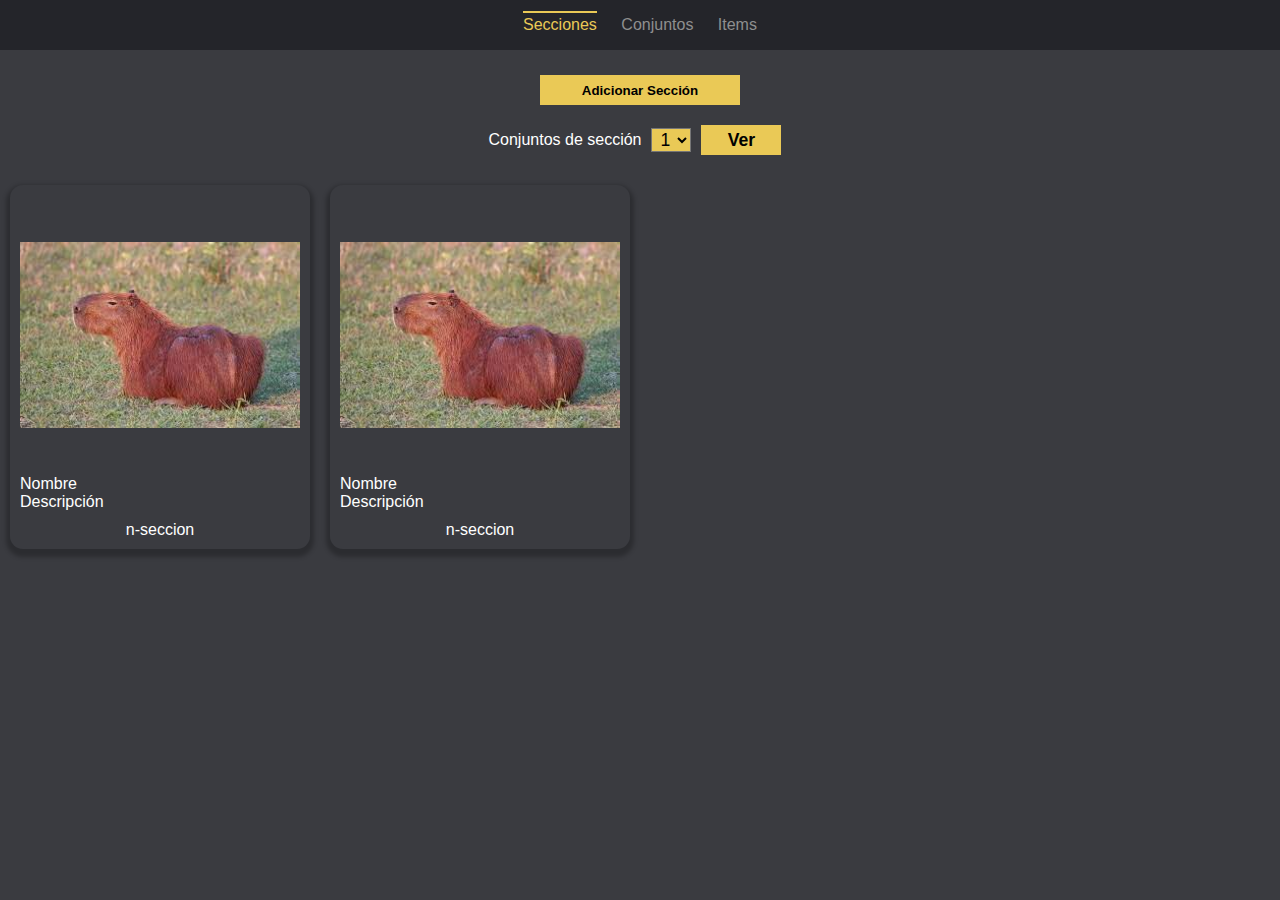
==== index.html @ 058d719a "nav y cambios css" ====
<!DOCTYPE html>
<html lang="en">

<head>
    <meta charset="UTF-8">
    <meta http-equiv="X-UA-Compatible" content="IE=edge">
    <meta name="viewport" content="width=device-width, initial-scale=1.0">
    <link rel="stylesheet" href="./style.css">
    <title>Normas EEP</title>
</head>

<body>
    <nav>
        <ul>
            <li><a href="#" onclick="showSection()" class="active" id="nav-secciones">Secciones</a></li>
            <li><a href="#" onclick="showConjuntos()" class="inactive" id="nav-conjuntos">Conjuntos</a></li>
            <li><a href="#" onclick="showItems()" class="inactive" id="nav-items">Items</a></li>
        </ul>
    </nav>

    <div id="secciones">
        <div class="botones">
            <button class="botonAmarillo">Adicionar Sección</button>
        </div>
        <div class="busqueda-seccion">
            Conjuntos de sección
            <select>
                <option value="">Selecciona un número</option>
                <option value="1" selected>1</option>
                <option value="2">2</option>
                <option value="3">3</option>
                <option value="4">4</option>
                <option value="5">5</option>
                <option value="6">6</option>
                <option value="7">7</option>
                <option value="8">8</option>
                <option value="9">9</option>
                <option value="10">10</option>
            </select>
            <button class="botonAmarillo">Ver</button>
        </div>
        <div class="cards-secciones" id="cards-secciones">
            <div class="card-seccion">
                <img src="./Placeholder.jpg" alt="">
                <div class="nombre">
                    Nombre
                </div>
                <div class="descripcion">
                    Descripción
                </div>
                <div class="seccion">
                    n-seccion
                </div>
            </div>

            <div class="card-seccion">
                <img src="./Placeholder.jpg" alt="">
                <div class="nombre">
                    Nombre
                </div>
                <div class="descripcion">
                    Descripción
                </div>
                <div class="seccion">
                    n-seccion
                </div>
            </div>

            
        </div>
    </div>

    <div id="conjuntos" style="display: none;">
        <h2>Conjuntos</h2>
        <p>Contenido de los conjuntos.</p>
    </div>

    <div id="items" style="display: none;">
        <div class="botones">
            <button class="botonAmarillo" onclick="CrearItem()">Crear item</button>
            <button class="botonAmarillo" id="ActualizarItemBtn" disabled>Actualizar item</button>
            <button class="botonRojo" id="EliminarItemBtn" disabled>Eliminar item</button>
        </div>
        <div class="barraBusqueda">
            <label for="nombreItemBuscado">Nombre</label>
            <input type="text" class="inputTexto" id="nombreItemBuscado">
            <button class="botonAmarillo" onclick="buscarItems()">Buscar</button>
        </div>
        <div class="cardsItems" id="cardsItems"></div>
        <div class="modal itemsConjunto" id="modalConjuntosItems">
            <button class="botonRojo">X</button>
            <p id="tituloConjuntosItems"></p>
            <table id="tablaModalConjuntosItems"></table>
            <br>
            <p id="totalConjuntosItems"></p>
        </div>
        <div class="modal itemsCeate" id="modalCreateItem">
            <button class="botonRojo">X</button>
            <div class="formCrearItem">
                <p>Crear ítem</p>
                <input type="text" class="inputTexto" name="" id="nombreCreateItem" placeholder="Nombre">
                <textarea name="" class="inputTexto" id="descCreateItem" cols="30" rows="10"
                    placeholder="Descripción"></textarea>
                <input type="text" name="" id="provCreateItem" class="inputTexto" placeholder="Proveedor">
                <input type="text" name="" id="refCreateItem" class="inputTexto" placeholder="Referencia">
                <input type="number" min="0" name="" id="precioCreateItem" class="inputTexto" placeholder="Precio">
                <input type="text" name="" id="almacenCreateItem" class="inputTexto" placeholder="Cod almacén">
                <input type="text" name="" id="contaCreateItem" class="inputTexto" placeholder="Cod contabilidad">
                <input type="text" name="" id="nombreComunCreateItem" class="inputTexto" placeholder="Nombre común">
                <div class="custom-file-input">
                    <label for="file-input" id="file-label">Seleccionar archivo</label>
                    <input type="file" id="file-input" accept=".jpg,.png,.jpeg">
                </div>
                <br>
                <button class="botonAmarillo" id="botonCrearItem">Crear</button>
            </div>
        </div>
        <div class="modalConfirmacion" id="modalConfirmarItem">
            <p>¿Está seguro que quiere
                eliminar el ítem?</p>
            <button class="botonRojo" id="ConfirmarEliminarItem">Si</button>
            <button class="botonAmarillo" id="cerrarModalConfirmarItem">No</button>
            <p>Esta acción es irreversible</p>
        </div>
    </div>

    <script src="./navbar.js"></script>
    <script src="script.js"></script>
    <script>getItems()</script>
</body>

</html>
---- style.css ----
:root {
    --color-principal: #3A3B40;
    --color-amarillo: #EAC956;
    --color-amarillo-disabled: rgba(234, 201, 86, 0.5);
    --color-rojo: rgba(255, 90, 90, 1);
    --color-rojo-disabled: rgba(255, 90, 90, 0.5);
}

body {
    background-color: var(--color-principal);
    color: white;
    font-family: Arial;
    margin: 0;
    padding: 0;
}

img{
    aspect-ratio: 1/1;
    object-fit: contain;
}

/* Navbar */
nav {
    background-color: #24252A;
    height: 50px;
    display: flex;
    justify-content: center;
    align-items: center;
    top: 0;
    left: 0;
    right: 0;
}

ul {
    list-style-type: none;
    margin: 0;
    padding: 0;
}

li {
    display: inline-block;
    margin-right: 20px;
}

li:last-child {
    margin-right: 0;
}

a {
    text-decoration: none;
    position: relative;
}

a.active:before {
    content: "";
    position: absolute;
    top: -5px;
    left: 0;
    width: 100%;
    height: 2px;
    background-color: #EAC956;
}

.active {
    color: #EAC956;
}

.inactive {
    color: #8F8F8F;
}

/* Estilos para los botones amarillos */
.botonAmarillo {
    text-align: center;
    border-radius: 5px;
    background-color: var(--color-amarillo);
    cursor: pointer;
    border: 0px;
    font-weight: 600;
}

.botonAmarillo:disabled {
    background-color: var(--color-amarillo-disabled);
    cursor: default;
    color: black;
    border: 0px;
}

.botonRojo {
    text-align: center;
    border-radius: 5px;
    background-color: var(--color-rojo);
    cursor: pointer;
    border: 0px;
    font-weight: 750;
}

.botonRojo:disabled {
    background-color: var(--color-rojo-disabled);
    cursor: default;
    color: black;
    border: 0px;
}

.botones {
    text-align: center;
}

.botones .botonAmarillo {
    margin-top: 25px;
    margin-left: 0.5%;
    margin-right: 0.5%;
    width: 200px;
    height: 30px;

}

.botones .botonRojo {
    margin-left: 0.5%;
    margin-right: 0.5%;
    width: 200px;
    height: 30px;
}

.barraBusqueda {
    margin-top: 1%;
    text-align: center;
}

.barraBusqueda .botonAmarillo {
    margin-left: 0.25%;
    margin-right: 0.25%;
}

.inputTexto {
    background-color: var(--color-principal);
    border: 1px solid;
    border-color: #C9C9C9;
    border-radius: 5px;
    color: #C9C9C9;
    font-family: Arial;
}

.barraBusqueda .inputTexto {
    margin-left: 0.25%;
    margin-right: 0.25%;
}

.barraBusqueda label {
    margin-left: 0.25%;
    margin-right: 0.25%;
}

.Imagen {
    grid-area: Imagen;
}

.Imagen img {
    height: 100%;
    width: 100%;
    border-radius: 5px;
}

.Nombre {
    grid-area: Nombre;
}

.NombreComun {
    grid-area: NombreComun;
}

.Precio {
    grid-area: Precio;
}

.Descripcion {
    grid-area: Descripcion;
}

.ProveedorLabel {
    grid-area: ProveedorLabel;
}

.Proveedor {
    grid-area: Proveedor;
    text-align: right;
}

.AlmacenLabel {
    grid-area: AlmacenLabel;
}

.Almacen {
    grid-area: Almacen;
    text-align: right;
}

.ContabilidadLabel {
    grid-area: ContabilidadLabel;
}

.Contabilidad {
    grid-area: Contabilidad;
    text-align: right;
}

.ReferenciaLabel {
    grid-area: ReferenciaLabel;
}

.Referencia {
    grid-area: Referencia;
    text-align: right;
}

.BotonConsultar {
    grid-area: BotonConsultar;
}

.BotonConsultar .botonAmarillo {
    width: 100%;
    height: 100%;
}

.cardItem.seleccionado {
    border: 2px solid black;
}

.cardItem:hover {
    border: 2px solid black;
}

.modal {
    background-color: var(--color-principal);
    box-shadow: 0px 4px 4px 4px rgba(0, 0, 0, 0.25);
    z-index: 999;
    position: fixed;
    text-align: center;
    display: none;
}

.modalConfirmacion {
    background-color: var(--color-principal);
    box-shadow: 0px 4px 4px 4px rgba(0, 0, 0, 0.25);
    z-index: 999;
    position: fixed;
    text-align: center;
    display: none;
}

.formCrearItem {
    margin-left: auto;
    margin-right: auto;
    width: 70%;
    display: flex;
    flex-direction: column;
}

.formCrearItem>* {
    margin-top: 10px;
}

.formCrearItem .botonAmarillo {
    width: 50%;
    margin-left: 25%;
    margin-right: 25%;
    height: 3vh;
}

.custom-file-input {
    position: relative;
    display: inline-block;
    overflow: hidden;
    margin-left: 15%;
    width: 70%;
    height: 20px;
    border-radius: 5px;
    text-align: center;
    border: 1px solid #C9C9C9;
}

#file-input {
    position: absolute;
    top: 0;
    left: 0;
    opacity: 0;
    width: 100%;
    height: 100%;
    cursor: pointer;
}

#file-label {
    display: flex;
    align-items: center;
    justify-content: center;
    width: 100%;
    height: 100%;
    color: white;
}

.modal .botonRojo {
    position: absolute;
    top: 0;
    right: 0;
    color: white;
}

.modalConfirmacion .botonRojo {
    position: relative;
    right: 5%;
}

.modalConfirmacion .botonAmarillo {
    position: relative;
    left: 5%;
}

.modal table {
    display: inline-block;
    border-collapse: collapse;
}

tr {
    border: 1px solid white;
}

td,
th {
    padding: 8px;
}


/* Secciones */

#secciones .botones .botonAmarillo {
    border-radius: 0;
}

.busqueda-seccion {
    margin-top: 20px;
    display: flex;
    justify-content: center;
    align-items: center;
}

.busqueda-seccion select {
    margin-right: 10px;
    background-color: var(--color-amarillo);
    width: 40px;
    text-align: center;
    font-size: 1.1em;

}


.busqueda-seccion button {
    margin-right: 10px;
    border-radius: 0;
    width: 80px;
    height: 30px;
    font-size: 1.1rem;
}

.busqueda-seccion> :first-child {
    margin-left: 10px;
}

.cards-secciones{
    margin-top: 20px;
    display: grid;
    grid-template-columns: repeat(auto-fill, minmax(20vw, 1fr));
    grid-gap: 20px;
    padding: 10px;
}

.card-seccion{
    box-shadow: 0px 4px 4px 4px rgba(0, 0, 0, 0.25);
    border-radius: 13px;
    padding: 10px;
    display: flex;
    flex-direction: column;
}

.card-seccion img{
    width: 100%;
    height: 100%;
    border-radius: 7px;
}

.card-seccion .seccion{
    margin-top: 10px;
    text-align: center;
}



/* Media Quesries, A.K.A el machetazo pa que eso sea responsive */
/* PC */
@media (min-width: 768px) {
    .cardsItems {
        margin-top: 2%;
        display: grid;
        grid-template-columns: repeat(auto-fill, minmax(20vw, 1fr));
        grid-gap: 10px;
    }

    .cardItem {
        display: grid;
        margin-left: 2%;
        margin-right: 2%;
        box-shadow: 0px 4px 4px 4px rgba(0, 0, 0, 0.25);
        grid-template-columns: 0.25vw 4vw 5vw 5vw 5vw;
        grid-template-rows: 0.1em 3em 3em 3em 1em 3em 3em 3em 3em 3em 3em;
        gap: 0px 0px;
        grid-auto-flow: row;
        grid-template-areas:
            ". . . . ."
            ". Imagen Imagen Nombre Nombre"
            ". Imagen Imagen NombreComun NombreComun"
            ". Imagen Imagen Precio Precio"
            ". Imagen Imagen . ."
            ". Descripcion Descripcion Descripcion Descripcion"
            ". ProveedorLabel ProveedorLabel Proveedor Proveedor"
            ". AlmacenLabel AlmacenLabel Almacen Almacen"
            ". ContabilidadLabel ContabilidadLabel Contabilidad Contabilidad"
            ". ReferenciaLabel ReferenciaLabel Referencia Referencia"
            ". . BotonConsultar BotonConsultar .";
    }

    .modal,
    .modalConfirmacion {
        left: 41%;
        width: 20vw;
        top: 25%;
    }

    .botones button {
        width: 7vw;
        height: 2.5vh;
    }

    .barraBusqueda .inputTexto {
        width: 10vw;
    }

    .barraBusqueda .botonAmarillo {
        width: 4vw;
        height: 2.7vh;
    }

    .modal .botonRojo {
        width: 3vw;
        height: 3vh;
    }

    .modalConfirmacion .botonAmarillo,
    .modalConfirmacion .botonRojo {
        width: 3vw;
        height: 4.5vh;
    }
}

@media (max-width: 767px) {
    .cardItem {
        display: grid;
        box-shadow: 0px 4px 4px 4px rgba(0, 0, 0, 0.25);
        grid-template-columns: 1% 24% 25% 25% 25%;
        grid-template-rows: 0.1em 4em 4em 4em 1em 4em 4em 4em 4em 4em 4em;
        gap: 0px 0px;
        grid-auto-flow: row;
        grid-template-areas:
            ". . . . ."
            ". Imagen Imagen Nombre Nombre"
            ". Imagen Imagen NombreComun NombreComun"
            ". Imagen Imagen Precio Precio"
            ". Imagen Imagen . ."
            ". Descripcion Descripcion Descripcion Descripcion"
            ". ProveedorLabel ProveedorLabel Proveedor Proveedor"
            ". AlmacenLabel AlmacenLabel Almacen Almacen"
            ". ContabilidadLabel ContabilidadLabel Contabilidad Contabilidad"
            ". ReferenciaLabel ReferenciaLabel Referencia Referencia"
            ". . BotonConsultar BotonConsultar .";
    }

    .itemsConjunto {
        left: 10%;
        width: 80vw;
        top: 5%;
    }

    .botones button {
        width: 18vw;
        height: 5vh;
    }

    .barraBusqueda .inputTexto {
        margin-left: 0.25%;
        margin-right: 0.25%;
        width: 35vw;
        height: 5vh;
    }

    .barraBusqueda button {
        width: 15vw;
        height: 5vh;
    }

    .modal .botonRojo {
        width: 8vw;
        height: 3vh;
    }
}
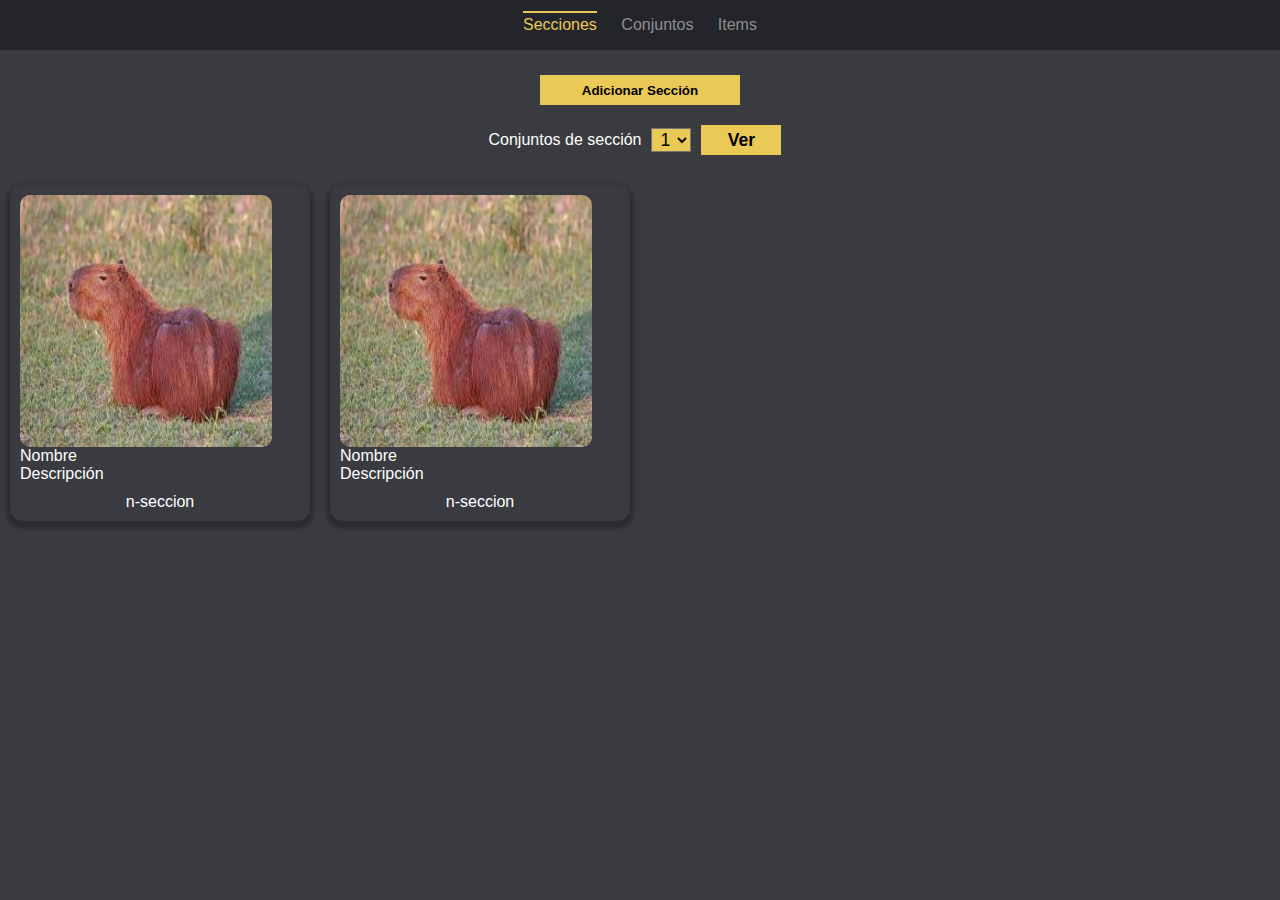
==== commit b1c16154: "cambios css" ====
--- a/index.html
+++ b/index.html
@@ -71,8 +71,53 @@
     </div>
 
     <div id="conjuntos" style="display: none;">
-        <h2>Conjuntos</h2>
-        <p>Contenido de los conjuntos.</p>
+        <div class="botones">
+            <button class="botonAmarillo" onclick="CrearItem()">Crear Conjunto</button>
+            <button class="botonAmarillo" id="ActualizarItemBtn" disabled>Actualizar Conjunto</button>
+            <button class="botonRojo" id="EliminarItemBtn" disabled>Eliminar Conjunto</button>
+        </div>
+        <div class="barraBusqueda">
+            <label for="nombreItemBuscado">Nombre</label>
+            <input type="text" class="inputTexto" id="nombreItemBuscado">
+            <button class="botonAmarillo" onclick="buscarItems()">Buscar</button>
+        </div>
+
+        <div class="cards-conjuntos" id="cards-conjuntos">
+            <div class="card-conjunto">
+                <img src="./Placeholder.jpg" alt="">
+                <div class="nombre">
+                    Nombre
+                </div>
+                <div class="descripcion">
+                    Descripción
+                </div>
+                <div class="seccion">
+                    n-seccion
+                </div>
+                <div class="boton">
+                    <button class="botonAmarillo">IMPRIMIR</button>
+                </div>
+                
+            </div>
+
+            <div class="card-conjunto">
+                <img src="./Placeholder.jpg" alt="">
+                <div class="nombre">
+                    Nombre
+                </div>
+                <div class="descripcion">
+                    Descripción
+                </div>
+                <div class="seccion">
+                    n-seccion
+                </div>
+                <div class="boton">
+                    <button class="botonAmarillo">IMPRIMIR</button>
+                </div>
+            </div>
+
+            
+        </div>
     </div>
 
     <div id="items" style="display: none;">
--- a/style.css
+++ b/style.css
@@ -15,8 +15,9 @@
 }
 
 img{
+    width: 90%;
     aspect-ratio: 1/1;
-    object-fit: contain;
+    border-radius: 10px;
 }
 
 /* Navbar */
@@ -128,8 +129,10 @@
 }
 
 .barraBusqueda .botonAmarillo {
-    margin-left: 0.25%;
-    margin-right: 0.25%;
+    margin-left: 1%;
+    margin-right: 1%;
+    transform: scale(1.4 , 1.5);
+    font-size: 0.6rem;
 }
 
 .inputTexto {
@@ -157,8 +160,9 @@
 
 .Imagen img {
     height: 100%;
-    width: 100%;
-    border-radius: 5px;
+    width: 90%;
+    margin-top: 0;
+    border-radius: 5%;
 }
 
 .Nombre {
@@ -322,6 +326,7 @@
 
 tr {
     border: 1px solid white;
+    cursor: pointer;
 }
 
 td,
@@ -381,17 +386,46 @@
     flex-direction: column;
 }
 
-.card-seccion img{
-    width: 100%;
-    height: 100%;
-    border-radius: 7px;
-}
-
 .card-seccion .seccion{
     margin-top: 10px;
     text-align: center;
 }
 
+
+/* Conjuntos */
+
+.cards-conjuntos{
+    margin-top: 20px;
+    display: grid;
+    grid-template-columns: repeat(auto-fill, minmax(20vw, 1fr));
+    grid-gap: 20px;
+    padding: 10px;
+}
+
+.card-conjunto{
+    box-shadow: 0px 4px 4px 4px rgba(0, 0, 0, 0.25);
+    border-radius: 13px;
+    padding: 20px;
+    display: flex;
+    flex-direction: column;
+}
+
+.card-conjunto img{
+    margin-bottom: 20px;
+}
+
+.card-conjunto .conjunto{
+    margin-top: 10px;
+    text-align: center;
+}
+
+.card-conjunto .boton{
+    margin: 15px;
+    text-align: center;
+    margin-left: auto;
+    margin-right: auto;
+
+}
 
 
 /* Media Quesries, A.K.A el machetazo pa que eso sea responsive */
@@ -509,4 +543,10 @@
         width: 8vw;
         height: 3vh;
     }
+    .modal,
+    .modalConfirmacion {
+        left: 5%;
+        width: 90vw;
+        top: 10%;
+    }
 }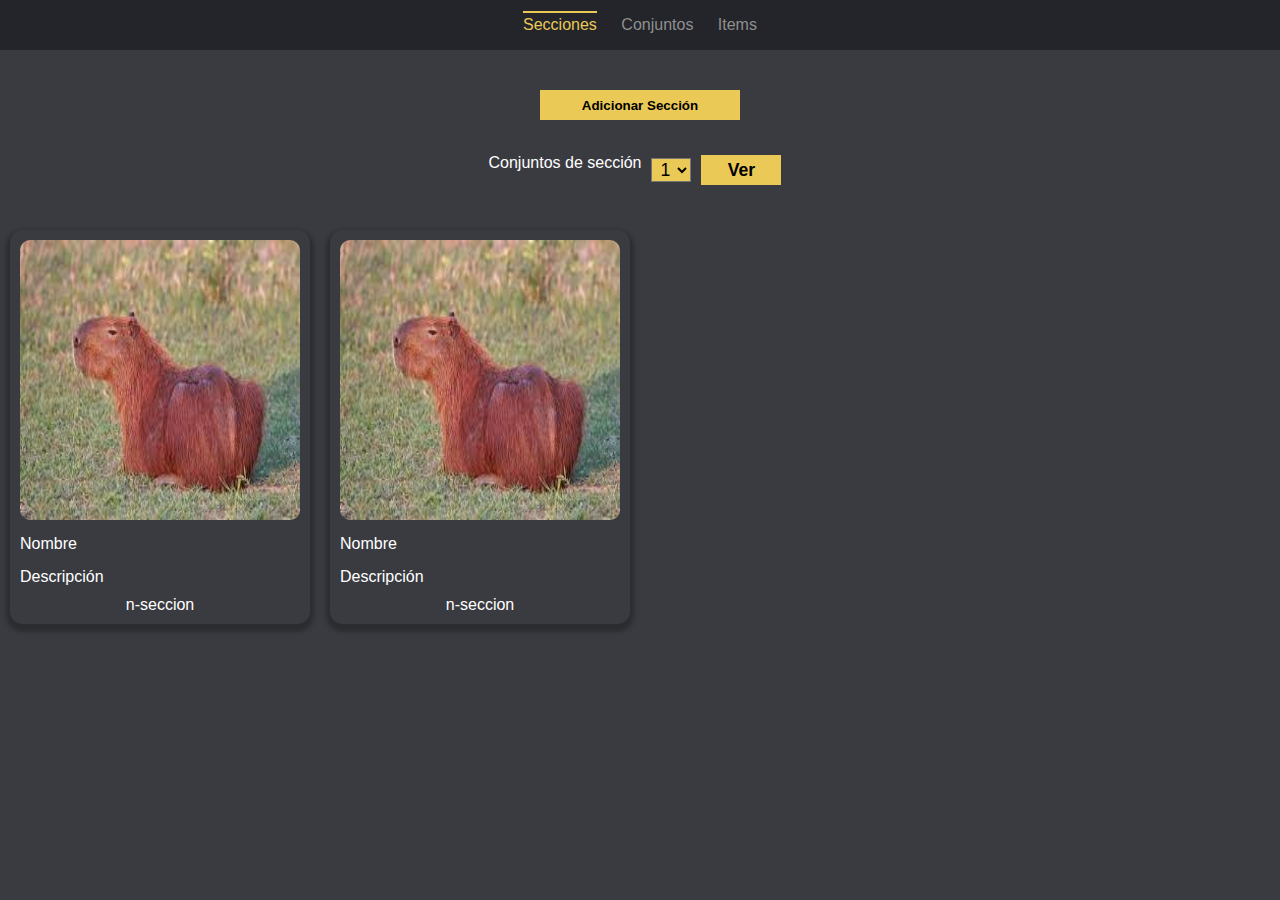
==== commit 07132cef: "Crear y buscar conjuntos terminado" ====
--- a/index.html
+++ b/index.html
@@ -66,57 +66,59 @@
                 </div>
             </div>
 
-            
+
         </div>
     </div>
 
     <div id="conjuntos" style="display: none;">
         <div class="botones">
-            <button class="botonAmarillo" onclick="CrearItem()">Crear Conjunto</button>
+            <button class="botonAmarillo" onclick="abrirModal()">Crear Conjunto</button>
             <button class="botonAmarillo" id="ActualizarItemBtn" disabled>Actualizar Conjunto</button>
             <button class="botonRojo" id="EliminarItemBtn" disabled>Eliminar Conjunto</button>
         </div>
         <div class="barraBusqueda">
             <label for="nombreItemBuscado">Nombre</label>
-            <input type="text" class="inputTexto" id="nombreItemBuscado">
-            <button class="botonAmarillo" onclick="buscarItems()">Buscar</button>
+            <select id="selectItems">
+                <option value="">ïtems</option>
+            </select>
+            <button class="botonAmarillo" onclick="buscarConjuntosConItem()">Buscar</button>
         </div>
 
         <div class="cards-conjuntos" id="cards-conjuntos">
             <div class="card-conjunto">
-                <img src="./Placeholder.jpg" alt="">
-                <div class="nombre">
+                <img src="./Placeholder.jpg" alt="" id="DibujoConjunto">
+                <div class="nombre" id="nombreConjunto">
                     Nombre
                 </div>
-                <div class="descripcion">
+                <div class="descripcion" id="descConjunto">
                     Descripción
                 </div>
-                <div class="seccion">
+                <div class="seccion" id="idConjunto">
                     n-seccion
                 </div>
                 <div class="boton">
                     <button class="botonAmarillo">IMPRIMIR</button>
                 </div>
-                
+
             </div>
+        </div>
 
-            <div class="card-conjunto">
-                <img src="./Placeholder.jpg" alt="">
-                <div class="nombre">
-                    Nombre
+        <div class="modal-crear-conjunto" id="modalCreateConjunto">
+            <button class="botonRojo" id="cerrarModalCreateConjunto">X</button>
+            <div class="form-crear-conjunto">
+                <p>Crear Conjunto</p>
+                <input type="text" class="inputTexto" id="nombreCreateConjunto" placeholder="Nombre">
+                <textarea class="inputTexto" id="descCreateConjunto" cols="30" rows="5"
+                    placeholder="Descripción"></textarea>
+                <div class="custom-file-input">
+                    <label for="file-input" id="file-label">Seleccionar archivo</label>
+                    <input type="file" id="file-input" accept=".jpg,.png,.jpeg">
                 </div>
-                <div class="descripcion">
-                    Descripción
-                </div>
-                <div class="seccion">
-                    n-seccion
-                </div>
-                <div class="boton">
-                    <button class="botonAmarillo">IMPRIMIR</button>
-                </div>
+                <select id="selectSecciones">
+                    <option value="">Nombre Sección</option>
+                </select>
+                <button class="botonAmarillo" onclick="crearConjunto()">Crear</button>
             </div>
-
-            
         </div>
     </div>
 
@@ -127,7 +129,7 @@
             <button class="botonRojo" id="EliminarItemBtn" disabled>Eliminar item</button>
         </div>
         <div class="barraBusqueda">
-            <label for="nombreItemBuscado">Nombre</label>
+            <label for="nombreItemBuscado">Nombre ítem</label>
             <input type="text" class="inputTexto" id="nombreItemBuscado">
             <button class="botonAmarillo" onclick="buscarItems()">Buscar</button>
         </div>
@@ -170,7 +172,7 @@
     </div>
 
     <script src="./navbar.js"></script>
-    <script src="script.js"></script>
+    <script src="./script.js"></script>
     <script>getItems()</script>
 </body>
 
--- a/style.css
+++ b/style.css
@@ -15,7 +15,6 @@
 }
 
 img{
-    width: 90%;
     aspect-ratio: 1/1;
     border-radius: 10px;
 }
@@ -354,7 +353,6 @@
     width: 40px;
     text-align: center;
     font-size: 1.1em;
-
 }
 
 
@@ -393,7 +391,14 @@
 
 
 /* Conjuntos */
-
+#selectItems{
+    background-color: var(--color-principal);
+    text-align: center;
+    border-radius: 5px;
+    border: 1px solid #C9C9C9;
+    color: #C9C9C9;
+    width: 200px;
+}
 .cards-conjuntos{
     margin-top: 20px;
     display: grid;
@@ -424,7 +429,71 @@
     text-align: center;
     margin-left: auto;
     margin-right: auto;
-
+}
+
+/* modal */
+.modal-crear-conjunto{
+    background-color: var(--color-principal);
+    box-shadow: 0px 4px 4px 4px rgba(0, 0, 0, 0.25);
+    z-index: 998;
+    position: absolute;
+    left: 35%;
+    text-align: center;
+    display: none;
+    padding-left: 20px;
+    padding-right: 20px;
+    padding-bottom: 20px;
+    width: 25%;
+    top: 10%;
+}
+
+.modal-crear-conjunto .form-crear-conjunto{
+    margin-left: auto;
+    margin-right: auto;
+    display: flex;
+    flex-direction: column;
+
+}
+
+.modal-crear-conjunto .botonRojo{
+    position: absolute;
+    top: 0;
+    right: 0;
+    z-index: 999;
+    transform: scale(1.2);
+}
+
+.form-crear-conjunto p{
+    position: absolute;
+    margin: 0;
+    top: 0;
+    left: 0;
+    width: 100%;
+    text-align: center;
+
+}
+
+.form-crear-conjunto, p, input, textarea, div, select, .botonAmarillo{
+    margin-top: 15px;
+}
+
+.form-crear-conjunto .botonAmarillo{
+    width: 40%;
+    margin-left: 30%;
+    margin-right: 30%;
+    height: 3vh;
+}
+
+.form-crear-conjunto select{
+    width: 50%;
+    margin-left: 25%;
+    margin-right: 25%;
+    height: 3vh;
+    background-color: var(--color-principal);
+    color: white;
+    border-radius: 5px;
+    border: 1px solid #C9C9C9;
+    text-align: center;
 }
 
 
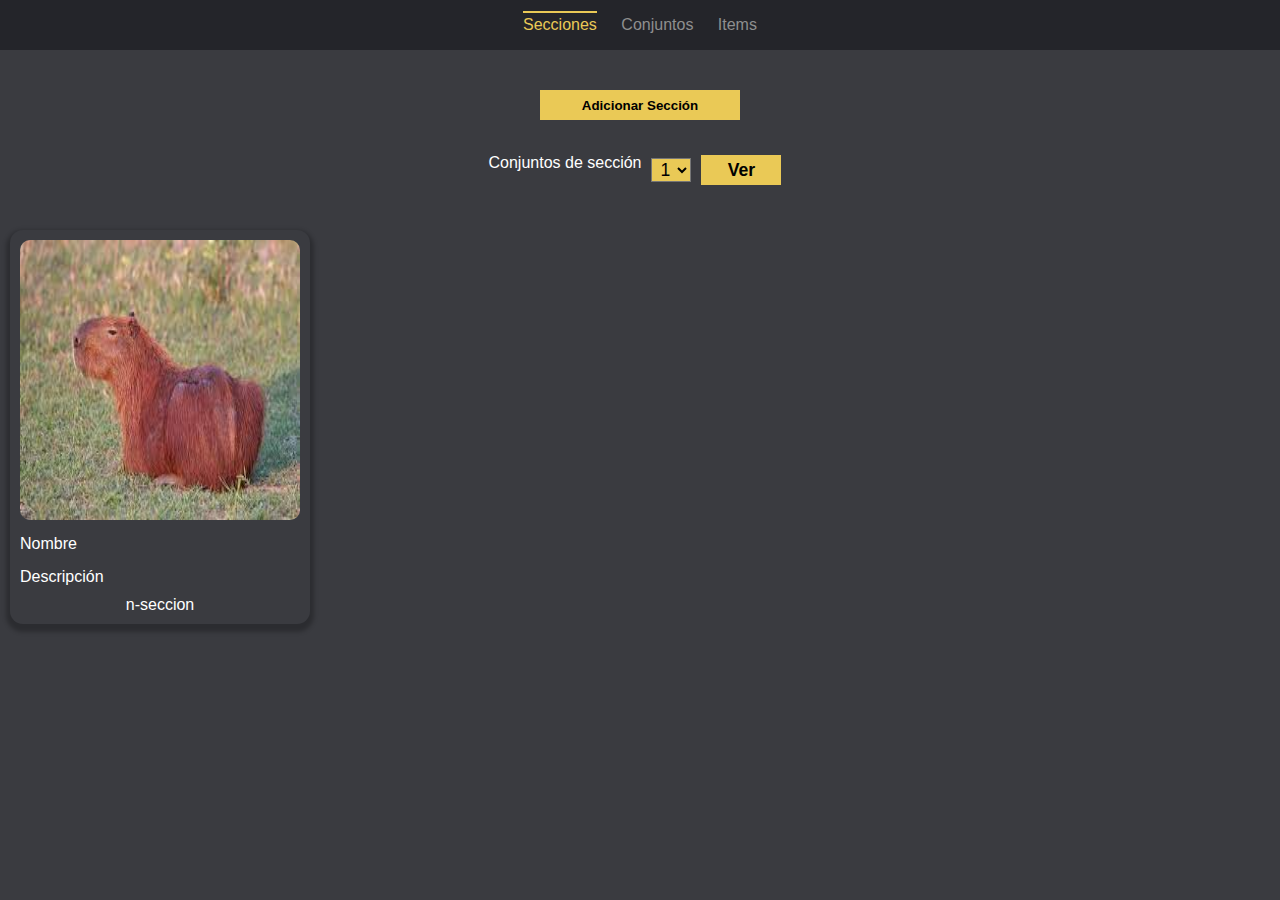
==== commit d4cb7e2b: "crear seccion" ====
--- a/index.html
+++ b/index.html
@@ -20,22 +20,12 @@
 
     <div id="secciones">
         <div class="botones">
-            <button class="botonAmarillo">Adicionar Sección</button>
+            <button class="botonAmarillo" onclick="mostrarModalSeccion()">Adicionar Sección</button>
         </div>
         <div class="busqueda-seccion">
             Conjuntos de sección
-            <select>
-                <option value="">Selecciona un número</option>
-                <option value="1" selected>1</option>
-                <option value="2">2</option>
-                <option value="3">3</option>
-                <option value="4">4</option>
-                <option value="5">5</option>
-                <option value="6">6</option>
-                <option value="7">7</option>
-                <option value="8">8</option>
-                <option value="9">9</option>
-                <option value="10">10</option>
+            <select id="selectNivelSecciones">
+                <option value="1">1</option>
             </select>
             <button class="botonAmarillo">Ver</button>
         </div>
@@ -52,21 +42,15 @@
                     n-seccion
                 </div>
             </div>
+        </div>
 
-            <div class="card-seccion">
-                <img src="./Placeholder.jpg" alt="">
-                <div class="nombre">
-                    Nombre
-                </div>
-                <div class="descripcion">
-                    Descripción
-                </div>
-                <div class="seccion">
-                    n-seccion
-                </div>
-            </div>
-
-
+        <div class="modal-crear-seccion" id="modalCreateSeccion">
+            <button class="botonRojo" id="cerrarModalCreateSeccion">X</button>
+            <p>Adicionar Sección</p>
+            <input type="text" class="inputTexto" id="nombreCreateSeccion" placeholder="Nombre">
+            <textarea class="inputTexto" id="descCreateSeccion" cols="30" rows="5" placeholder="Descripción"></textarea>
+            <input type="number" id="nivel" placeholder="Nivel" class="sinFlechas">
+            <button class="botonAmarillo" onclick="crearSeccion()">Crear</button>
         </div>
     </div>
 
@@ -85,22 +69,6 @@
         </div>
 
         <div class="cards-conjuntos" id="cards-conjuntos">
-            <div class="card-conjunto">
-                <img src="./Placeholder.jpg" alt="" id="DibujoConjunto">
-                <div class="nombre" id="nombreConjunto">
-                    Nombre
-                </div>
-                <div class="descripcion" id="descConjunto">
-                    Descripción
-                </div>
-                <div class="seccion" id="idConjunto">
-                    n-seccion
-                </div>
-                <div class="boton">
-                    <button class="botonAmarillo">IMPRIMIR</button>
-                </div>
-
-            </div>
         </div>
 
         <div class="modal-crear-conjunto" id="modalCreateConjunto">
@@ -119,6 +87,24 @@
                 </select>
                 <button class="botonAmarillo" onclick="crearConjunto()">Crear</button>
             </div>
+        </div>
+
+        <div class="tabla-imprimible" id="div-tabla" style="display: none;">
+            <h2 id="titulo-tabla"></h2>
+            <table id="tablaConjunto">
+                <thead>
+                    <tr>
+                        <th>ítem</th>
+                        <th>Precio</th>
+                    </tr>
+                </thead>
+                <tbody></tbody>
+                <tfoot>
+                    <tr>
+                        <td colspan="2" id="precioTotal"></td>
+                    </tr>
+                </tfoot>
+            </table>
         </div>
     </div>
 
--- a/style.css
+++ b/style.css
@@ -14,7 +14,7 @@
     padding: 0;
 }
 
-img{
+img {
     aspect-ratio: 1/1;
     border-radius: 10px;
 }
@@ -130,7 +130,7 @@
 .barraBusqueda .botonAmarillo {
     margin-left: 1%;
     margin-right: 1%;
-    transform: scale(1.4 , 1.5);
+    transform: scale(1.4, 1.5);
     font-size: 0.6rem;
 }
 
@@ -368,7 +368,7 @@
     margin-left: 10px;
 }
 
-.cards-secciones{
+.cards-secciones {
     margin-top: 20px;
     display: grid;
     grid-template-columns: repeat(auto-fill, minmax(20vw, 1fr));
@@ -376,7 +376,7 @@
     padding: 10px;
 }
 
-.card-seccion{
+.card-seccion {
     box-shadow: 0px 4px 4px 4px rgba(0, 0, 0, 0.25);
     border-radius: 13px;
     padding: 10px;
@@ -384,14 +384,70 @@
     flex-direction: column;
 }
 
-.card-seccion .seccion{
+.card-seccion .seccion {
     margin-top: 10px;
     text-align: center;
 }
 
+/* modal */
+.modal-crear-seccion {
+    background-color: var(--color-principal);
+    box-shadow: 0px 4px 4px 4px rgba(0, 0, 0, 0.25);
+    z-index: 998;
+    position: absolute;
+    left: 35%;
+    text-align: center;
+    padding-left: 20px;
+    padding-right: 20px;
+    padding-bottom: 20px;
+    width: 25%;
+    top: 10%;
+    margin-left: auto;
+    margin-right: auto;
+    display: none;
+    flex-direction: column;
+}
+
+
+.modal-crear-seccion .botonRojo {
+    position: absolute;
+    top: 0;
+    right: 0;
+    z-index: 999;
+    transform: scale(1.2);
+}
+
+.form-crear-seccion p {
+    position: absolute;
+    margin: 0;
+    top: 0;
+    left: 0;
+    width: 100%;
+    text-align: center;
+
+}
+
+#nivel{
+    height: 3vh;
+    background-color: var(--color-principal);
+    color: white;
+    border-radius: 5px;
+    border: 1px solid #C9C9C9;
+}
+.sinFlechas::-webkit-inner-spin-button,
+.sinFlechas::-webkit-outer-spin-button {
+  -webkit-appearance: none;
+  margin: 0;
+}
+.sinFlechas {
+  -moz-appearance: textfield;
+  appearance: none;
+}
+
+
 
 /* Conjuntos */
-#selectItems{
+#selectItems {
     background-color: var(--color-principal);
     text-align: center;
     border-radius: 5px;
@@ -399,7 +455,8 @@
     color: #C9C9C9;
     width: 200px;
 }
-.cards-conjuntos{
+
+.cards-conjuntos {
     margin-top: 20px;
     display: grid;
     grid-template-columns: repeat(auto-fill, minmax(20vw, 1fr));
@@ -407,7 +464,7 @@
     padding: 10px;
 }
 
-.card-conjunto{
+.card-conjunto {
     box-shadow: 0px 4px 4px 4px rgba(0, 0, 0, 0.25);
     border-radius: 13px;
     padding: 20px;
@@ -415,16 +472,16 @@
     flex-direction: column;
 }
 
-.card-conjunto img{
+.card-conjunto img {
     margin-bottom: 20px;
 }
 
-.card-conjunto .conjunto{
+.card-conjunto .conjunto {
     margin-top: 10px;
     text-align: center;
 }
 
-.card-conjunto .boton{
+.card-conjunto .boton {
     margin: 15px;
     text-align: center;
     margin-left: auto;
@@ -432,7 +489,7 @@
 }
 
 /* modal */
-.modal-crear-conjunto{
+.modal-crear-conjunto {
     background-color: var(--color-principal);
     box-shadow: 0px 4px 4px 4px rgba(0, 0, 0, 0.25);
     z-index: 998;
@@ -447,7 +504,7 @@
     top: 10%;
 }
 
-.modal-crear-conjunto .form-crear-conjunto{
+.modal-crear-conjunto .form-crear-conjunto {
     margin-left: auto;
     margin-right: auto;
     display: flex;
@@ -455,7 +512,7 @@
 
 }
 
-.modal-crear-conjunto .botonRojo{
+.modal-crear-conjunto .botonRojo {
     position: absolute;
     top: 0;
     right: 0;
@@ -463,7 +520,7 @@
     transform: scale(1.2);
 }
 
-.form-crear-conjunto p{
+.form-crear-conjunto p {
     position: absolute;
     margin: 0;
     top: 0;
@@ -473,18 +530,24 @@
 
 }
 
-.form-crear-conjunto, p, input, textarea, div, select, .botonAmarillo{
+.form-crear-conjunto,
+p,
+input,
+textarea,
+div,
+select,
+.botonAmarillo {
     margin-top: 15px;
 }
 
-.form-crear-conjunto .botonAmarillo{
+.form-crear-conjunto .botonAmarillo {
     width: 40%;
     margin-left: 30%;
     margin-right: 30%;
     height: 3vh;
 }
 
-.form-crear-conjunto select{
+.form-crear-conjunto select {
     width: 50%;
     margin-left: 25%;
     margin-right: 25%;
@@ -495,6 +558,9 @@
     border: 1px solid #C9C9C9;
     text-align: center;
 }
+
+
+
 
 
 /* Media Quesries, A.K.A el machetazo pa que eso sea responsive */
@@ -612,6 +678,7 @@
         width: 8vw;
         height: 3vh;
     }
+
     .modal,
     .modalConfirmacion {
         left: 5%;
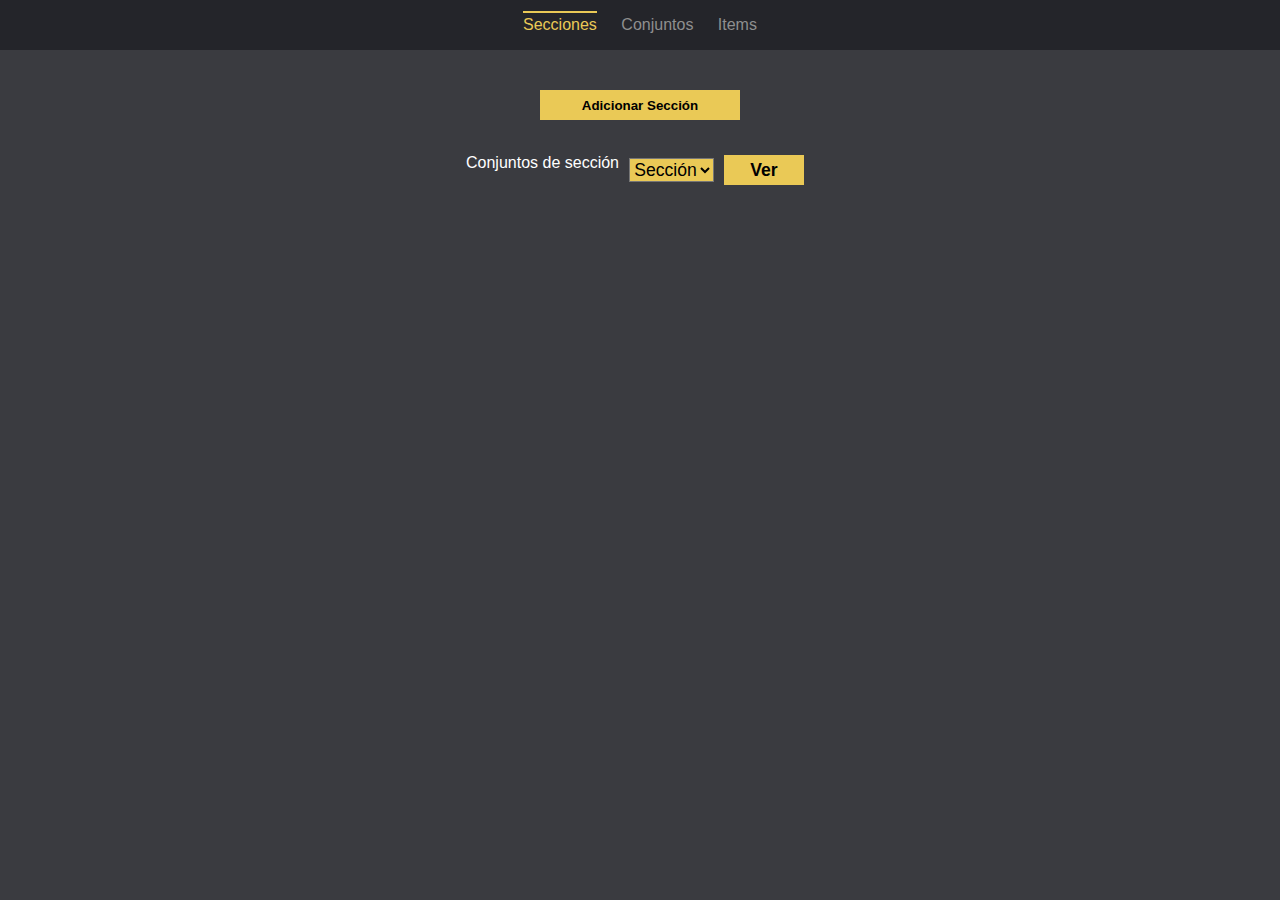
==== commit 7eb4ba0a: "funcionalidad básica terminada" ====
--- a/index.html
+++ b/index.html
@@ -24,24 +24,12 @@
         </div>
         <div class="busqueda-seccion">
             Conjuntos de sección
-            <select id="selectNivelSecciones">
-                <option value="1">1</option>
+            <select id="selectBusquedaSecciones">
+                <option value="">Sección</option>
             </select>
-            <button class="botonAmarillo">Ver</button>
+            <button class="botonAmarillo" onclick="obtenerConjuntosPorSeccion()">Ver</button>
         </div>
         <div class="cards-secciones" id="cards-secciones">
-            <div class="card-seccion">
-                <img src="./Placeholder.jpg" alt="">
-                <div class="nombre">
-                    Nombre
-                </div>
-                <div class="descripcion">
-                    Descripción
-                </div>
-                <div class="seccion">
-                    n-seccion
-                </div>
-            </div>
         </div>
 
         <div class="modal-crear-seccion" id="modalCreateSeccion">
@@ -57,8 +45,8 @@
     <div id="conjuntos" style="display: none;">
         <div class="botones">
             <button class="botonAmarillo" onclick="abrirModal()">Crear Conjunto</button>
-            <button class="botonAmarillo" id="ActualizarItemBtn" disabled>Actualizar Conjunto</button>
-            <button class="botonRojo" id="EliminarItemBtn" disabled>Eliminar Conjunto</button>
+            <button class="botonAmarillo" id="ActualizarConjuntoBtn" disabled>Actualizar Conjunto</button>
+            <button class="botonRojo" id="EliminarConjuntoBtn" disabled>Eliminar Conjunto</button>
         </div>
         <div class="barraBusqueda">
             <label for="nombreItemBuscado">Nombre</label>
@@ -87,6 +75,33 @@
                 </select>
                 <button class="botonAmarillo" onclick="crearConjunto()">Crear</button>
             </div>
+        </div>
+
+        <div class="modal-actualizar-conjunto" id="modalUpdateConjunto">
+            <button class="botonRojo" id="cerrarModalUpdateConjunto">X</button>
+            <div class="form-actualizar-conjunto">
+                <p id="tituloUpdateConjunto"></p>
+                <input type="text" class="inputTexto" id="nombreUpdateConjunto" placeholder="Nombre">
+                <textarea class="inputTexto" id="descUpdateConjunto" cols="30" rows="5"
+                    placeholder="Descripción"></textarea>
+                <div class="custom-file-input">
+                    <label for="file-input" id="file-label">Seleccionar archivo</label>
+                    <input type="file" id="file-input-update" accept=".jpg,.png,.jpeg">
+                </div>
+                Dejar vacío si no va cambiar la imagen
+                <select id="selectSeccionesActualizar" class="selectActualizarConjunto">
+                    <option value="">Nombre Sección</option>
+                </select>
+                <button class="botonAmarillo" id="botonActualizarConjunto">Actualizar</button>
+            </div>
+        </div>
+
+        <div class="modalConfirmacion" id="modalConfirmarConjunto">
+            <p>¿Está seguro que quiere
+                eliminar el conjunto?</p>
+            <button class="botonRojo" id="ConfirmarEliminarConjunto">Si</button>
+            <button class="botonAmarillo" id="cerrarModalConfirmarConjunto">No</button>
+            <p>Esta acción es irreversible</p>
         </div>
 
         <div class="tabla-imprimible" id="div-tabla" style="display: none;">
--- a/style.css
+++ b/style.css
@@ -350,7 +350,6 @@
 .busqueda-seccion select {
     margin-right: 10px;
     background-color: var(--color-amarillo);
-    width: 40px;
     text-align: center;
     font-size: 1.1em;
 }
@@ -382,11 +381,15 @@
     padding: 10px;
     display: flex;
     flex-direction: column;
-}
+    width: 250px;
+}
+
 
 .card-seccion .seccion {
-    margin-top: 10px;
-    text-align: center;
+    text-align: center;
+    margin-top: auto;
+    padding-top: 10px;
+
 }
 
 /* modal */
@@ -460,7 +463,6 @@
     margin-top: 20px;
     display: grid;
     grid-template-columns: repeat(auto-fill, minmax(20vw, 1fr));
-    grid-gap: 20px;
     padding: 10px;
 }
 
@@ -470,6 +472,15 @@
     padding: 20px;
     display: flex;
     flex-direction: column;
+    width: 250px;
+}
+
+.card-conjunto.seleccionado{
+    border: 2px solid black;
+}
+
+.card-conjunto:hover {
+    border: 2px solid black;
 }
 
 .card-conjunto img {
@@ -482,10 +493,11 @@
 }
 
 .card-conjunto .boton {
-    margin: 15px;
     text-align: center;
     margin-left: auto;
     margin-right: auto;
+    margin-top: auto;
+    transform: scale(1.5, 1.2);
 }
 
 /* modal */
@@ -559,11 +571,92 @@
     text-align: center;
 }
 
-
-
-
-
-/* Media Quesries, A.K.A el machetazo pa que eso sea responsive */
+/* modal actualizar */
+.modal-actualizar-conjunto {
+    background-color: var(--color-principal);
+    box-shadow: 0px 4px 4px 4px rgba(0, 0, 0, 0.25);
+    z-index: 998;
+    position: absolute;
+    left: 35%;
+    text-align: center;
+    display: none;
+    padding-left: 20px;
+    padding-right: 20px;
+    padding-bottom: 20px;
+    width: 25%;
+    top: 10%;
+}
+
+.modal-actualizar-conjunto .form-actualizar-conjunto {
+    margin-left: auto;
+    margin-right: auto;
+    display: flex;
+    flex-direction: column;
+
+}
+
+.modal-actualizar-conjunto .botonRojo {
+    position: absolute;
+    top: 0;
+    right: 0;
+    z-index: 999;
+    transform: scale(1.2);
+}
+
+.form-actualizar-conjunto p {
+    position: absolute;
+    margin: 0;
+    top: 0;
+    left: 0;
+    width: 100%;
+    text-align: center;
+
+}
+
+.form-crear-conjunto,
+p,
+input,
+textarea,
+div,
+select,
+.botonAmarillo {
+    margin-top: 15px;
+}
+
+.form-crear-conjunto .botonAmarillo {
+    width: 40%;
+    margin-left: 30%;
+    margin-right: 30%;
+    height: 3vh;
+}
+
+.selectActualizarConjunto{
+    width: 50%;
+    margin-left: 25%;
+    margin-right: 25%;
+    height: 3vh;
+    background-color: var(--color-principal);
+    color: white;
+    border-radius: 5px;
+    border: 1px solid #C9C9C9;
+    text-align: center;
+}
+
+
+
+
+
+
+.cardsItems .botonAmarillo{
+    margin-top: -10%;
+    border-radius: 0;
+    height: 150%;
+}
+
+
+
+
+/* Media Queries, A.K.A el machetazo pa que eso sea responsive */
 /* PC */
 @media (min-width: 768px) {
     .cardsItems {
@@ -576,6 +669,7 @@
     .cardItem {
         display: grid;
         margin-left: 2%;
+        height: 50vh;
         margin-right: 2%;
         box-shadow: 0px 4px 4px 4px rgba(0, 0, 0, 0.25);
         grid-template-columns: 0.25vw 4vw 5vw 5vw 5vw;
@@ -636,6 +730,7 @@
         grid-template-columns: 1% 24% 25% 25% 25%;
         grid-template-rows: 0.1em 4em 4em 4em 1em 4em 4em 4em 4em 4em 4em;
         gap: 0px 0px;
+        height: 90vh;
         grid-auto-flow: row;
         grid-template-areas:
             ". . . . ."
@@ -685,4 +780,5 @@
         width: 90vw;
         top: 10%;
     }
+
 }